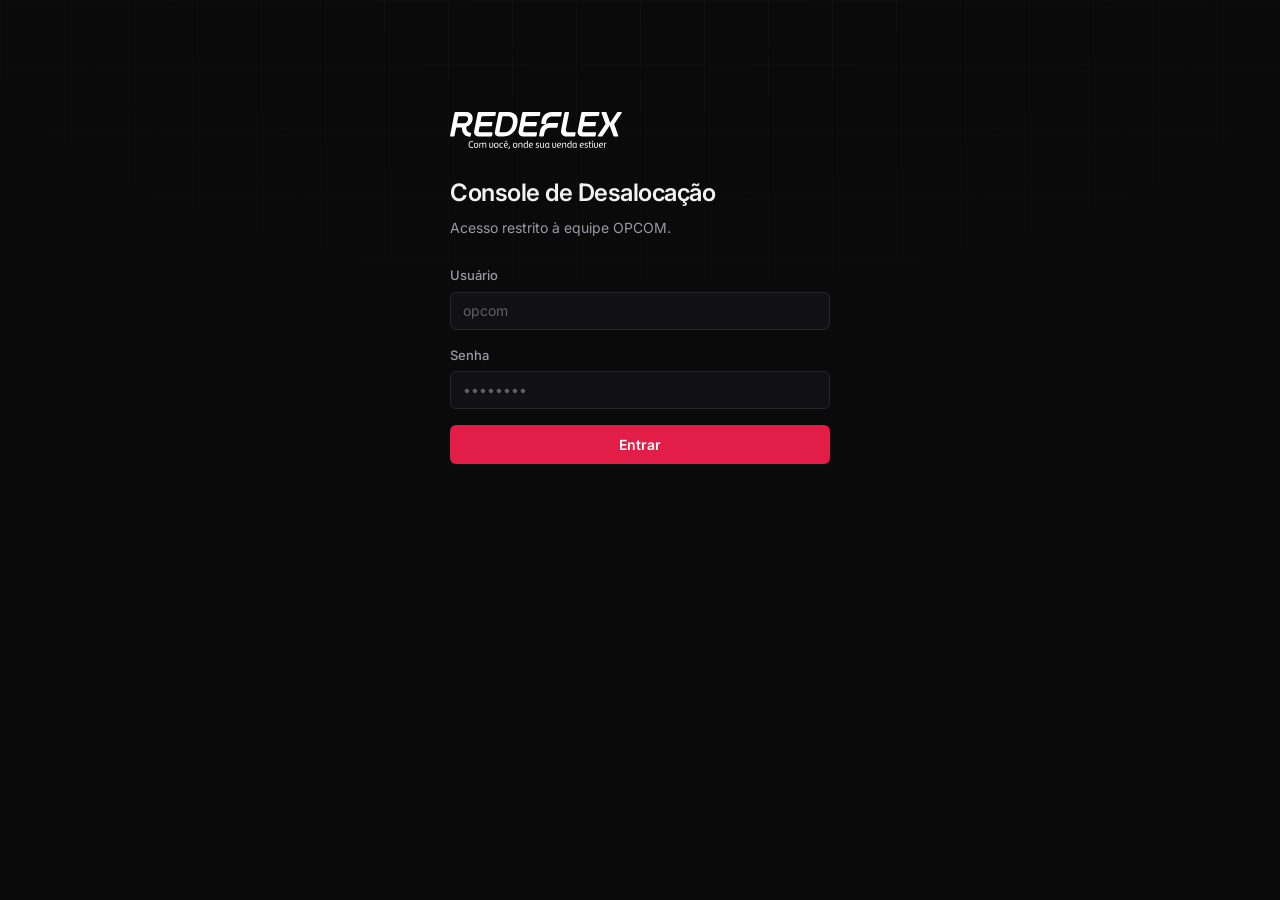
==== index.html @ 22f74e92 "Add files via upload" ====
<!DOCTYPE html>
<html lang="pt-BR">
<head>
<meta charset="UTF-8">
<meta name="viewport" content="width=device-width, initial-scale=1.0">
<title>OPCOM · Console de Desalocação</title>
<link rel="preconnect" href="https://fonts.googleapis.com">
<link rel="preconnect" href="https://fonts.gstatic.com" crossorigin>
<link href="https://fonts.googleapis.com/css2?family=Inter:wght@400;500;600;700&family=JetBrains+Mono:wght@400;500;600;700&display=swap" rel="stylesheet">
<link rel="stylesheet" href="styles.css">
</head>
<body>

<div class="app">

  <!-- ============ HEADER ============ -->
  <header class="header" id="header" style="display:none;">
    <div class="header-inner">
      <div class="brand">
        <img class="logo logo-sm" src="redeflex-logo.svg" alt="Redeflex">
        <span class="brand-sep">/</span>
        <span class="brand-sub">Desalocação POS</span>
      </div>
      <div class="header-actions">
        <button class="hbtn" id="navConsole">Console</button>
        <button class="hbtn" id="navHistory">Histórico</button>
        <button class="hbtn" id="navLogout">Sair</button>
      </div>
    </div>
  </header>

  <main class="main">

    <!-- ============ LOGIN ============ -->
    <section class="view active" id="loginView">
      <img class="logo logo-lg" src="redeflex-logo.svg" alt="Redeflex">
      <h1>Console de Desalocação</h1>
      <p class="lede">Acesso restrito à equipe OPCOM.</p>

      <form id="loginForm" novalidate>
        <div class="field" id="fUser">
          <label class="field-label" for="user">Usuário</label>
          <input type="text" id="user" autocomplete="username" placeholder="opcom">
        </div>
        <div class="field" id="fPass">
          <label class="field-label" for="pass">Senha</label>
          <input type="password" id="pass" autocomplete="current-password" placeholder="••••••••">
        </div>
        <button type="submit" class="btn btn-primary" id="loginBtn">
          <span id="loginLabel">Entrar</span>
        </button>
        <div class="alert" id="loginErr" hidden>Usuário ou senha inválidos.</div>
      </form>
    </section>

    <!-- ============ CONSOLE ============ -->
    <section class="view" id="consoleView">
      <div class="work">

        <div class="steps">
          <div class="step on" id="stepA">
            <span class="step-num">1</span>
            <span>Dados do terminal</span>
          </div>
          <div class="step-rule"></div>
          <div class="step" id="stepB">
            <span class="step-num">2</span>
            <span>Confirmação</span>
          </div>
        </div>

        <!-- ---- STEP 1 ---- -->
        <div id="panelA">
          <div class="panel">
            <div class="panel-head">
              <div class="panel-title">Identificar terminal</div>
              <div class="panel-desc">Informe o número de série e o ID do terminal a desalocar.</div>
            </div>
            <div class="panel-body">

              <div class="link-viz" id="linkViz">
                <div class="node">
                  <div class="node-box">
                    <svg viewBox="0 0 24 24" fill="none" stroke="currentColor" stroke-width="1.6">
                      <rect x="5" y="2" width="14" height="20" rx="2"/>
                      <rect x="8" y="5" width="8" height="5" rx="1"/>
                      <circle cx="9" cy="14" r=".6" fill="currentColor"/>
                      <circle cx="12" cy="14" r=".6" fill="currentColor"/>
                      <circle cx="15" cy="14" r=".6" fill="currentColor"/>
                      <circle cx="9" cy="17" r=".6" fill="currentColor"/>
                      <circle cx="12" cy="17" r=".6" fill="currentColor"/>
                      <circle cx="15" cy="17" r=".6" fill="currentColor"/>
                    </svg>
                  </div>
                  <span class="node-label">Terminal</span>
                </div>
                <div class="link-wire"></div>
                <div class="node">
                  <div class="node-box">
                    <svg viewBox="0 0 24 24" fill="none" stroke="currentColor" stroke-width="1.6">
                      <rect x="3" y="4" width="18" height="7" rx="1.5"/>
                      <rect x="3" y="13" width="18" height="7" rx="1.5"/>
                      <circle cx="7" cy="7.5" r=".8" fill="currentColor"/>
                      <circle cx="7" cy="16.5" r=".8" fill="currentColor"/>
                    </svg>
                  </div>
                  <span class="node-label">Sistema</span>
                </div>
              </div>

              <form id="dataForm" novalidate>
                <div class="field" id="fSerial">
                  <label class="field-label" for="serial">Número de série</label>
                  <input type="text" id="serial" placeholder="2519FD8C8421" autocomplete="off" spellcheck="false">
                </div>
                <div class="field" id="fTerm">
                  <label class="field-label" for="terminal">ID do terminal</label>
                  <input type="text" id="terminal" placeholder="20044164" autocomplete="off" spellcheck="false">
                </div>
                <button type="submit" class="btn btn-primary">Continuar</button>
                <div class="alert" id="dataErr" hidden>Preencha os dois campos.</div>
              </form>

            </div>
          </div>
        </div>

        <!-- ---- STEP 2 ---- -->
        <div id="panelB" style="display:none;">
          <button class="back-link" id="backBtn">← Voltar e editar</button>
          <div class="panel">
            <div class="panel-head">
              <div class="panel-title">Confirmar e enviar</div>
              <div class="panel-desc">Revise os dados e clique em <strong>Enviar</strong> dentro do formulário.</div>
            </div>
            <div class="panel-body">

              <div class="chips" id="chips"></div>

              <div class="embed" id="embed">
                <div class="embed-skeleton">
                  <div class="sk" style="height:16px; width:45%"></div>
                  <div class="sk" style="height:11px; width:65%"></div>
                  <div class="sk" style="height:38px; width:100%; margin-top:6px"></div>
                  <div class="sk" style="height:11px; width:50%; margin-top:6px"></div>
                  <div class="sk" style="height:38px; width:100%"></div>
                </div>
                <iframe id="frame" title="Formulário de desalocação"></iframe>
              </div>

              <div class="watch" id="watch">
                <span class="watch-dot"></span>
                <span id="watchText">Aguardando o envio do formulário…</span>
              </div>

            </div>
          </div>
        </div>

      </div>
    </section>

    <!-- ============ HISTÓRICO ============ -->
    <section class="view" id="historyView">
      <div class="hist-head">
        <div>
          <h1 style="font-size:20px;">Histórico</h1>
          <p class="lede" style="margin-bottom:0;">Solicitações enviadas por este navegador.</p>
        </div>
        <span class="hist-count" id="histCount"></span>
      </div>
      <div class="table" id="histTable"></div>
    </section>

  </main>
</div>

<!-- ============ MODAL ============ -->
<div class="overlay" id="overlay">
  <div class="modal">

    <div id="mWait">
      <div class="countdown">
        <svg viewBox="0 0 76 76">
          <circle class="cd-track" cx="38" cy="38" r="34"/>
          <circle class="cd-fill" id="cdFill" cx="38" cy="38" r="34"/>
        </svg>
        <div class="cd-num" id="cdNum">10</div>
      </div>
      <div class="modal-title">Processando</div>
      <div class="modal-text">A automação está executando a desalocação junto à API.</div>
    </div>

    <div id="mResult" style="display:none;">
      <div class="result-icon" id="rIcon"><svg viewBox="0 0 24 24" id="rSvg"></svg></div>
      <div class="modal-title" id="rTitle"></div>
      <div class="modal-text" id="rText"></div>
      <div class="modal-code" id="rCode" style="display:none;"></div>
      <div class="modal-actions">
        <button class="btn btn-secondary" id="rHistory">Ver histórico</button>
        <button class="btn btn-primary" id="rClose">Nova desalocação</button>
      </div>
    </div>

  </div>
</div>

<script src="app.js"></script>

</body>
</html>
---- styles.css ----
/* ============================================================
   DESIGN TOKENS — console de operações
   Vermelho = sinal (estado, ação), não decoração.
   ============================================================ */
:root{
  --bg:#0A0A0B;
  --surface-1:#111113;
  --surface-2:#171719;
  --surface-3:#1E1E21;
  --line:#26262A;
  --line-bright:#33333A;

  --text-1:#F2F2F3;
  --text-2:#9A9AA3;
  --text-3:#5E5E67;

  --red:#E11D48;
  --red-dim:#4C1023;
  --red-text:#FB7185;

  --ok:#10B981;
  --ok-dim:#0B3B2E;
  --ok-text:#34D399;

  --warn:#F59E0B;
  --warn-dim:#422006;

  --r-sm:6px;
  --r-md:10px;
  --r-lg:14px;

  --ease:cubic-bezier(.4,0,.2,1);
  --ease-out:cubic-bezier(.16,1,.3,1);

  --mono:'JetBrains Mono', ui-monospace, monospace;
  --sans:'Inter', -apple-system, system-ui, sans-serif;
}

*{ box-sizing:border-box; margin:0; padding:0; }

html{ -webkit-font-smoothing:antialiased; }

body{
  font-family:var(--sans);
  background:var(--bg);
  color:var(--text-1);
  min-height:100vh;
  font-size:14px;
  line-height:1.5;
}

/* subtle grid texture — barely there, adds depth without noise */
body::before{
  content:"";
  position:fixed; inset:0; z-index:0; pointer-events:none;
  background-image:
    linear-gradient(var(--line) 1px, transparent 1px),
    linear-gradient(90deg, var(--line) 1px, transparent 1px);
  background-size:64px 64px;
  opacity:.25;
  mask-image:radial-gradient(ellipse 100% 60% at 50% 0%, #000, transparent 75%);
  -webkit-mask-image:radial-gradient(ellipse 100% 60% at 50% 0%, #000, transparent 75%);
}

/* ============================================================
   LAYOUT
   ============================================================ */
.app{
  position:relative; z-index:1;
  min-height:100vh;
  display:flex; flex-direction:column;
}

/* ---------- header ---------- */
.header{
  border-bottom:1px solid var(--line);
  background:rgba(10,10,11,0.8);
  backdrop-filter:blur(12px);
  position:sticky; top:0; z-index:20;
}
.header-inner{
  max-width:1080px; margin:0 auto;
  padding:0 24px; height:56px;
  display:flex; align-items:center; justify-content:space-between;
  gap:16px;
}
.brand{
  display:flex; align-items:center; gap:10px;
  font-weight:600; font-size:14px; letter-spacing:-.01em;
}
.logo{
  /* o branco está definido dentro do próprio redeflex-logo.svg */
  display:block; height:auto;
  flex-shrink:0;
  user-select:none;
}
.logo-sm{ width:104px; }                     /* header */
.logo-lg{ width:172px; margin-bottom:26px; } /* login */
.brand-sep{ color:var(--text-3); font-weight:400; }
.brand-sub{ color:var(--text-2); font-weight:400; }

.header-actions{ display:flex; align-items:center; gap:4px; }

.hbtn{
  background:none; border:none; cursor:pointer;
  font-family:var(--sans); font-size:13px; font-weight:500;
  color:var(--text-2);
  padding:7px 11px; border-radius:var(--r-sm);
  transition:color .15s var(--ease), background .15s var(--ease);
}
.hbtn:hover{ color:var(--text-1); background:var(--surface-2); }
.hbtn.active{ color:var(--text-1); background:var(--surface-3); }

/* ---------- main ---------- */
.main{
  flex:1;
  max-width:1080px; width:100%; margin:0 auto;
  padding:40px 24px 64px;
}

.view{ display:none; animation:viewIn .35s var(--ease-out); }
.view.active{ display:block; }
@keyframes viewIn{
  from{ opacity:0; transform:translateY(6px); }
  to{ opacity:1; transform:translateY(0); }
}

/* ============================================================
   LOGIN
   ============================================================ */
#loginView{ max-width:380px; margin:8vh auto 0; }

h1{
  font-size:24px; font-weight:600; letter-spacing:-.02em;
  margin-bottom:6px;
}
.lede{
  color:var(--text-2); font-size:14px; margin-bottom:28px;
}

/* ============================================================
   FORM PRIMITIVES
   ============================================================ */
.field{ margin-bottom:16px; }
.field-label{
  display:block; font-size:13px; font-weight:500;
  color:var(--text-2); margin-bottom:6px;
}
input[type=text], input[type=password]{
  width:100%;
  background:var(--surface-1);
  border:1px solid var(--line);
  border-radius:var(--r-sm);
  padding:9px 12px;
  color:var(--text-1);
  font-family:var(--mono); font-size:14px;
  transition:border-color .15s var(--ease), box-shadow .15s var(--ease);
}
input::placeholder{ color:var(--text-3); font-family:var(--sans); }
input:hover{ border-color:var(--line-bright); }
input:focus{
  outline:none;
  border-color:var(--red);
  box-shadow:0 0 0 3px rgba(225,29,72,0.15);
}

.field.invalid input{ border-color:var(--red); }
.field.shake{ animation:shake .3s var(--ease); }
@keyframes shake{
  0%,100%{ transform:translateX(0); }
  25%{ transform:translateX(-4px); }
  75%{ transform:translateX(4px); }
}

.btn{
  display:inline-flex; align-items:center; justify-content:center; gap:8px;
  width:100%;
  border:1px solid transparent; cursor:pointer;
  border-radius:var(--r-sm);
  padding:10px 16px;
  font-family:var(--sans); font-size:14px; font-weight:600;
  transition:background .15s var(--ease), border-color .15s var(--ease), opacity .15s var(--ease);
}
.btn-primary{ background:var(--red); color:#fff; }
.btn-primary:hover{ background:#F0325A; }
.btn-primary:active{ background:#C81742; }
.btn-secondary{
  background:var(--surface-2); color:var(--text-1); border-color:var(--line);
}
.btn-secondary:hover{ background:var(--surface-3); border-color:var(--line-bright); }
.btn:disabled{ opacity:.55; cursor:not-allowed; }
.btn:focus-visible{ outline:2px solid var(--red-text); outline-offset:2px; }

.spinner{
  width:14px; height:14px; border-radius:50%;
  border:2px solid rgba(255,255,255,.3); border-top-color:#fff;
  animation:spin .6s linear infinite;
}
@keyframes spin{ to{ transform:rotate(360deg); } }

.alert{
  display:flex; align-items:flex-start; gap:8px;
  font-size:13px; color:var(--red-text);
  background:rgba(225,29,72,0.08);
  border:1px solid rgba(225,29,72,0.2);
  border-radius:var(--r-sm);
  padding:9px 11px;
  margin-top:14px;
}
.alert[hidden]{ display:none; }

/* ============================================================
   STEPS / WORK AREA
   ============================================================ */
.work{ max-width:560px; margin:0 auto; }

.steps{
  display:flex; align-items:center; gap:0;
  margin-bottom:28px;
}
.step{
  display:flex; align-items:center; gap:9px;
  font-size:13px; color:var(--text-3);
  transition:color .25s var(--ease);
}
.step.on{ color:var(--text-1); }
.step.done{ color:var(--text-2); }
.step-num{
  width:20px; height:20px; border-radius:50%;
  display:grid; place-items:center;
  font-family:var(--mono); font-size:10px; font-weight:600;
  border:1px solid var(--line-bright);
  color:var(--text-3);
  transition:all .25s var(--ease);
  flex-shrink:0;
}
.step.on .step-num{ background:var(--red); border-color:var(--red); color:#fff; }
.step.done .step-num{ background:var(--surface-3); border-color:var(--line-bright); color:var(--text-2); }
.step-rule{
  flex:1; height:1px; background:var(--line); margin:0 12px;
}

.panel{
  background:var(--surface-1);
  border:1px solid var(--line);
  border-radius:var(--r-lg);
  overflow:hidden;
}
.panel-head{
  padding:18px 20px;
  border-bottom:1px solid var(--line);
}
.panel-title{ font-size:15px; font-weight:600; letter-spacing:-.01em; }
.panel-desc{ font-size:13px; color:var(--text-2); margin-top:3px; }
.panel-body{ padding:20px; }

/* ---------- link diagram ---------- */
.link-viz{
  display:flex; align-items:center; gap:0;
  padding:20px; margin-bottom:20px;
  background:var(--surface-2);
  border:1px solid var(--line);
  border-radius:var(--r-md);
}
.node{
  display:flex; flex-direction:column; align-items:center; gap:7px;
  flex-shrink:0;
}
.node-box{
  width:38px; height:38px; border-radius:var(--r-sm);
  border:1px solid var(--line-bright);
  background:var(--surface-1);
  display:grid; place-items:center;
  color:var(--text-2);
}
.node-box svg{ width:17px; height:17px; }
.node-label{
  font-family:var(--mono); font-size:9.5px; letter-spacing:.06em;
  text-transform:uppercase; color:var(--text-3);
}
.link-wire{
  flex:1; height:1px; position:relative; margin:0 4px; margin-bottom:22px;
  background:var(--line-bright);
}
.link-wire::after{
  content:""; position:absolute; inset:0;
  background:linear-gradient(90deg, transparent, var(--red-text), transparent);
  background-size:40% 100%; background-repeat:no-repeat;
  animation:wireFlow 2s linear infinite;
}
@keyframes wireFlow{
  from{ background-position:-40% 0; }
  to{ background-position:140% 0; }
}
.link-viz.severed .link-wire::after{ animation:none; opacity:0; }
.link-viz.severed .link-wire{
  background:repeating-linear-gradient(90deg, var(--line-bright) 0 4px, transparent 4px 9px);
}

/* ---------- summary chips ---------- */
.chips{ display:flex; flex-wrap:wrap; gap:8px; margin-bottom:18px; }
.chip{
  display:inline-flex; align-items:center; gap:7px;
  background:var(--surface-2);
  border:1px solid var(--line);
  border-radius:var(--r-sm);
  padding:6px 10px;
  font-family:var(--mono); font-size:12.5px;
}
.chip-key{
  color:var(--text-3); font-size:10px; letter-spacing:.06em; text-transform:uppercase;
}
.chip-val{ color:var(--text-1); }

/* ---------- forms embed ---------- */
.embed{
  position:relative;
  background:#fff;
  border:1px solid var(--line);
  border-radius:var(--r-md);
  overflow:hidden;
  margin-bottom:16px;
}
.embed iframe{
  display:block; width:100%; height:520px; border:0;
  opacity:0; transition:opacity .4s var(--ease);
}
.embed.ready iframe{ opacity:1; }
.embed-skeleton{
  position:absolute; inset:0;
  background:#fff; padding:26px 24px;
  display:flex; flex-direction:column; gap:13px;
  transition:opacity .3s var(--ease), visibility 0s linear .3s;
}
.embed.ready .embed-skeleton{ opacity:0; visibility:hidden; }
.sk{
  background:linear-gradient(90deg,#EDEDED 25%,#F7F7F7 37%,#EDEDED 63%);
  background-size:400% 100%;
  animation:shimmer 1.5s ease-in-out infinite;
  border-radius:4px;
}
@keyframes shimmer{ from{ background-position:100% 0; } to{ background-position:0 0; } }

.hint{
  font-size:12.5px; color:var(--text-3); text-align:center; line-height:1.5;
  margin-top:12px;
}

.watch{
  display:flex; align-items:center; justify-content:center; gap:9px;
  padding:11px 14px;
  background:var(--surface-2);
  border:1px solid var(--line);
  border-radius:var(--r-sm);
  font-size:13px; color:var(--text-2);
}
.watch-dot{
  width:6px; height:6px; border-radius:50%;
  background:var(--red); flex-shrink:0;
  animation:blink 1.4s ease-in-out infinite;
}
@keyframes blink{
  0%,100%{ opacity:1; }
  50%{ opacity:.25; }
}

.back-link{
  background:none; border:none; cursor:pointer; padding:0;
  color:var(--text-2); font-family:var(--sans); font-size:13px; font-weight:500;
  margin-bottom:16px;
  transition:color .15s var(--ease);
}
.back-link:hover{ color:var(--text-1); }

/* ============================================================
   MODAL
   ============================================================ */
.overlay{
  position:fixed; inset:0; z-index:50;
  background:rgba(5,5,6,.7);
  backdrop-filter:blur(4px);
  display:grid; place-items:center;
  padding:20px;
  opacity:0; visibility:hidden;
  transition:opacity .2s var(--ease), visibility 0s linear .2s;
}
.overlay.open{ opacity:1; visibility:visible; transition:opacity .2s var(--ease); }

.modal{
  width:100%; max-width:360px;
  background:var(--surface-1);
  border:1px solid var(--line-bright);
  border-radius:var(--r-lg);
  padding:28px 24px 22px;
  text-align:center;
  transform:scale(.96) translateY(6px);
  opacity:0;
  transition:transform .25s var(--ease-out), opacity .2s var(--ease);
}
.overlay.open .modal{ transform:scale(1) translateY(0); opacity:1; }

/* countdown ring */
.countdown{
  position:relative; width:76px; height:76px; margin:0 auto 18px;
}
.countdown svg{ width:100%; height:100%; transform:rotate(-90deg); }
.cd-track{ fill:none; stroke:var(--surface-3); stroke-width:4; }
.cd-fill{
  fill:none; stroke:var(--red); stroke-width:4; stroke-linecap:round;
  stroke-dasharray:213.6; stroke-dashoffset:0;
  transition:stroke-dashoffset 1s linear;
}
.cd-num{
  position:absolute; inset:0;
  display:grid; place-items:center;
  font-family:var(--mono); font-size:22px; font-weight:600;
  color:var(--text-1);
  font-variant-numeric:tabular-nums;
}

/* result icon */
.result-icon{
  width:56px; height:56px; border-radius:50%;
  display:grid; place-items:center;
  margin:0 auto 18px;
}
.result-icon.ok{ background:var(--ok-dim); }
.result-icon.err{ background:var(--red-dim); }
.result-icon.warn{ background:var(--warn-dim); }
.result-icon svg{ width:26px; height:26px; }
.result-icon svg path{
  stroke-dasharray:32; stroke-dashoffset:32;
  animation:draw .4s var(--ease-out) .1s forwards;
}
@keyframes draw{ to{ stroke-dashoffset:0; } }

.modal-title{ font-size:17px; font-weight:600; letter-spacing:-.01em; margin-bottom:6px; }
.modal-text{ font-size:13.5px; color:var(--text-2); line-height:1.55; }
.modal-code{
  font-family:var(--mono); font-size:12px;
  background:var(--surface-2); border:1px solid var(--line);
  border-radius:var(--r-sm); padding:9px 11px;
  margin:14px 0 0; color:var(--text-2);
  word-break:break-all; text-align:left;
}
.modal-actions{ margin-top:20px; display:flex; gap:8px; }

/* ============================================================
   HISTÓRICO
   ============================================================ */
#historyView{ max-width:720px; margin:0 auto; }

.hist-head{
  display:flex; align-items:baseline; justify-content:space-between;
  gap:16px; margin-bottom:20px;
}
.hist-count{
  font-family:var(--mono); font-size:12px; color:var(--text-3);
}

.table{
  border:1px solid var(--line);
  border-radius:var(--r-lg);
  overflow:hidden;
  background:var(--surface-1);
}
.trow{
  display:grid;
  grid-template-columns: 8px 1fr 1fr auto;
  gap:14px; align-items:center;
  padding:13px 18px;
  border-bottom:1px solid var(--line);
  transition:background .12s var(--ease);
}
.trow:last-child{ border-bottom:none; }
.trow:not(.thead):hover{ background:var(--surface-2); }
.thead{
  background:var(--surface-2);
  font-size:11px; letter-spacing:.06em; text-transform:uppercase;
  color:var(--text-3); font-weight:600;
}
.dot{ width:7px; height:7px; border-radius:50%; }
.dot.ok{ background:var(--ok); }
.dot.err{ background:var(--red); }
.dot.warn{ background:var(--warn); }
.tcell-mono{ font-family:var(--mono); font-size:12.5px; }
.tcell-msg{
  font-size:12.5px; color:var(--text-2);
  overflow:hidden; text-overflow:ellipsis; white-space:nowrap;
}
.tcell-time{
  font-family:var(--mono); font-size:11.5px; color:var(--text-3);
  white-space:nowrap;
}
.empty{
  padding:56px 20px; text-align:center;
  color:var(--text-3); font-size:13.5px;
}

@media (max-width:600px){
  .trow{ grid-template-columns:8px 1fr auto; }
  .tcell-msg{ display:none; }
  .main{ padding:28px 16px 48px; }
  .embed iframe{ height:580px; }
}

::selection{ background:var(--red); color:#fff; }

@media (prefers-reduced-motion:reduce){
  *{ animation-duration:.01ms !important; transition-duration:.01ms !important; }
}
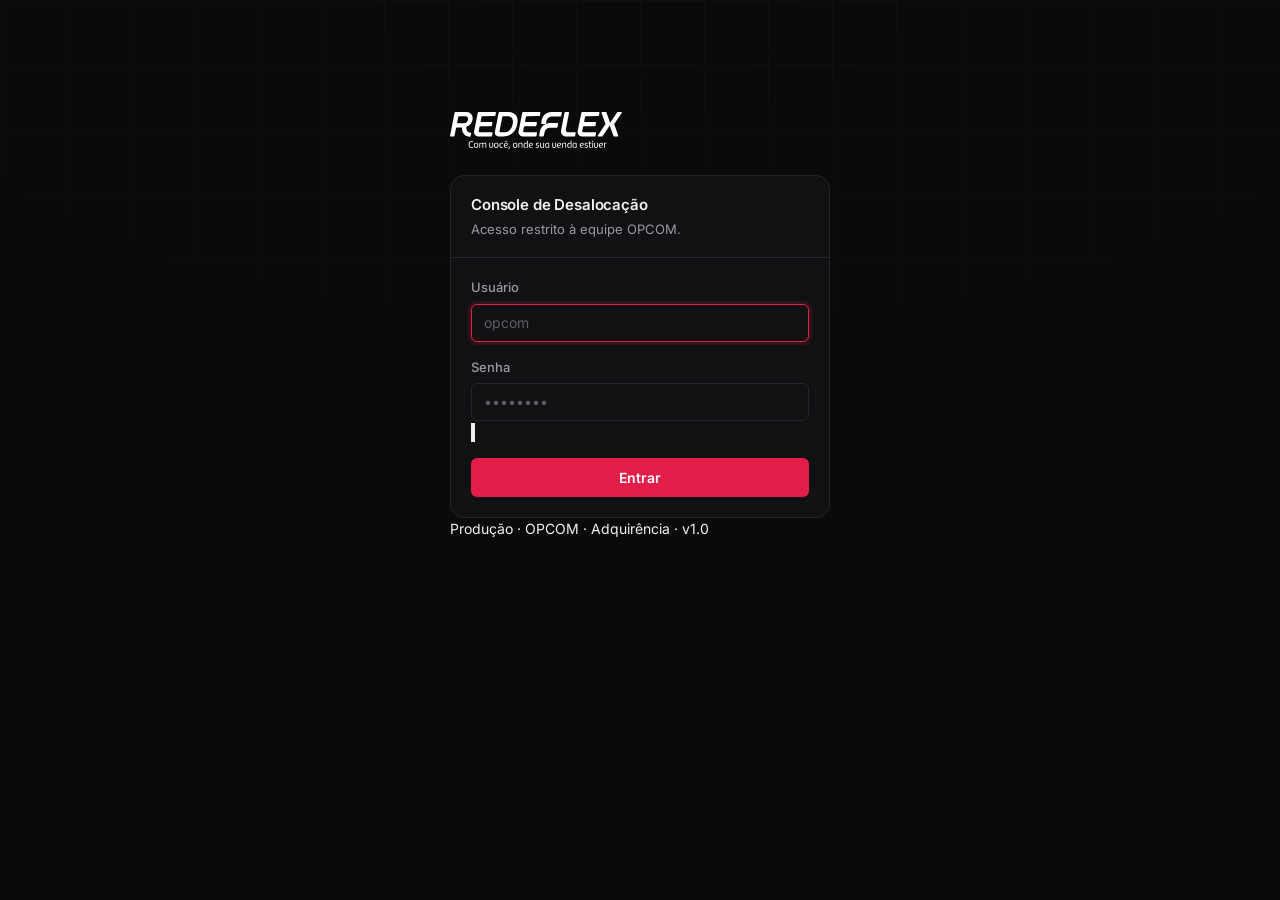
==== commit a27ffcf3: "Update index.html" ====
--- a/index.html
+++ b/index.html
@@ -4,6 +4,7 @@
 <meta charset="UTF-8">
 <meta name="viewport" content="width=device-width, initial-scale=1.0">
 <title>OPCOM · Console de Desalocação</title>
+<link rel="icon" type="image/png" sizes="32x32" href="favicon-32x32-removebg-preview.png">
 <link rel="preconnect" href="https://fonts.googleapis.com">
 <link rel="preconnect" href="https://fonts.gstatic.com" crossorigin>
 <link href="https://fonts.googleapis.com/css2?family=Inter:wght@400;500;600;700&family=JetBrains+Mono:wght@400;500;600;700&display=swap" rel="stylesheet">
@@ -33,24 +34,72 @@
 
     <!-- ============ LOGIN ============ -->
     <section class="view active" id="loginView">
-      <img class="logo logo-lg" src="redeflex-logo.svg" alt="Redeflex">
-      <h1>Console de Desalocação</h1>
-      <p class="lede">Acesso restrito à equipe OPCOM.</p>
-
-      <form id="loginForm" novalidate>
-        <div class="field" id="fUser">
-          <label class="field-label" for="user">Usuário</label>
-          <input type="text" id="user" autocomplete="username" placeholder="opcom">
-        </div>
-        <div class="field" id="fPass">
-          <label class="field-label" for="pass">Senha</label>
-          <input type="password" id="pass" autocomplete="current-password" placeholder="••••••••">
-        </div>
-        <button type="submit" class="btn btn-primary" id="loginBtn">
-          <span id="loginLabel">Entrar</span>
-        </button>
-        <div class="alert" id="loginErr" hidden>Usuário ou senha inválidos.</div>
-      </form>
+      <div class="login-wrap">
+
+        <img class="logo logo-lg" src="redeflex-logo.svg" alt="Redeflex">
+
+        <div class="panel">
+          <div class="panel-head">
+            <div class="panel-title">Console de Desalocação</div>
+            <div class="panel-desc">Acesso restrito à equipe OPCOM.</div>
+          </div>
+          <div class="panel-body">
+            <form id="loginForm" novalidate autocomplete="on">
+
+              <div class="field" id="fUser">
+                <label class="field-label" for="user">Usuário</label>
+                <input type="text" id="user" name="username"
+                       autocomplete="username" placeholder="opcom"
+                       spellcheck="false" autocapitalize="none" autofocus>
+              </div>
+
+              <div class="field" id="fPass">
+                <label class="field-label" for="pass">Senha</label>
+                <div class="input-group">
+                  <input type="password" id="pass" name="password"
+                         autocomplete="current-password" placeholder="••••••••">
+                  <button type="button" class="input-btn" id="togglePass"
+                          aria-label="Mostrar senha" tabindex="-1">
+                    <svg viewBox="0 0 24 24" id="eyeIcon"></svg>
+                  </button>
+                </div>
+                <div class="field-note" id="caps" hidden>
+                  <svg viewBox="0 0 24 24" width="12" height="12" fill="none" stroke="currentColor" stroke-width="2">
+                    <path d="M12 4 L5 11 h4 v5 h6 v-5 h4 Z" stroke-linejoin="round"/>
+                    <line x1="9" y1="20" x2="15" y2="20"/>
+                  </svg>
+                  Caps Lock está ativado
+                </div>
+              </div>
+
+              <button type="submit" class="btn btn-primary btn-lg" id="loginBtn">
+                <span id="loginLabel">Entrar</span>
+              </button>
+
+              <div class="alert" id="loginErr" role="alert" aria-live="polite" hidden>
+                <svg viewBox="0 0 24 24" width="14" height="14" fill="none" stroke="currentColor" stroke-width="2" style="flex-shrink:0; margin-top:1px;">
+                  <circle cx="12" cy="12" r="9"/>
+                  <line x1="12" y1="8" x2="12" y2="12.5"/>
+                  <line x1="12" y1="16" x2="12" y2="16.01"/>
+                </svg>
+                <span>Usuário ou senha inválidos.</span>
+              </div>
+
+            </form>
+          </div>
+        </div>
+
+        <footer class="login-foot">
+          <span class="foot-env">
+            <span class="env-dot"></span>Produção
+          </span>
+          <span class="foot-sep">·</span>
+          <span>OPCOM · Adquirência</span>
+          <span class="foot-sep">·</span>
+          <span class="foot-ver">v1.0</span>
+        </footer>
+
+      </div>
     </section>
 
     <!-- ============ CONSOLE ============ -->
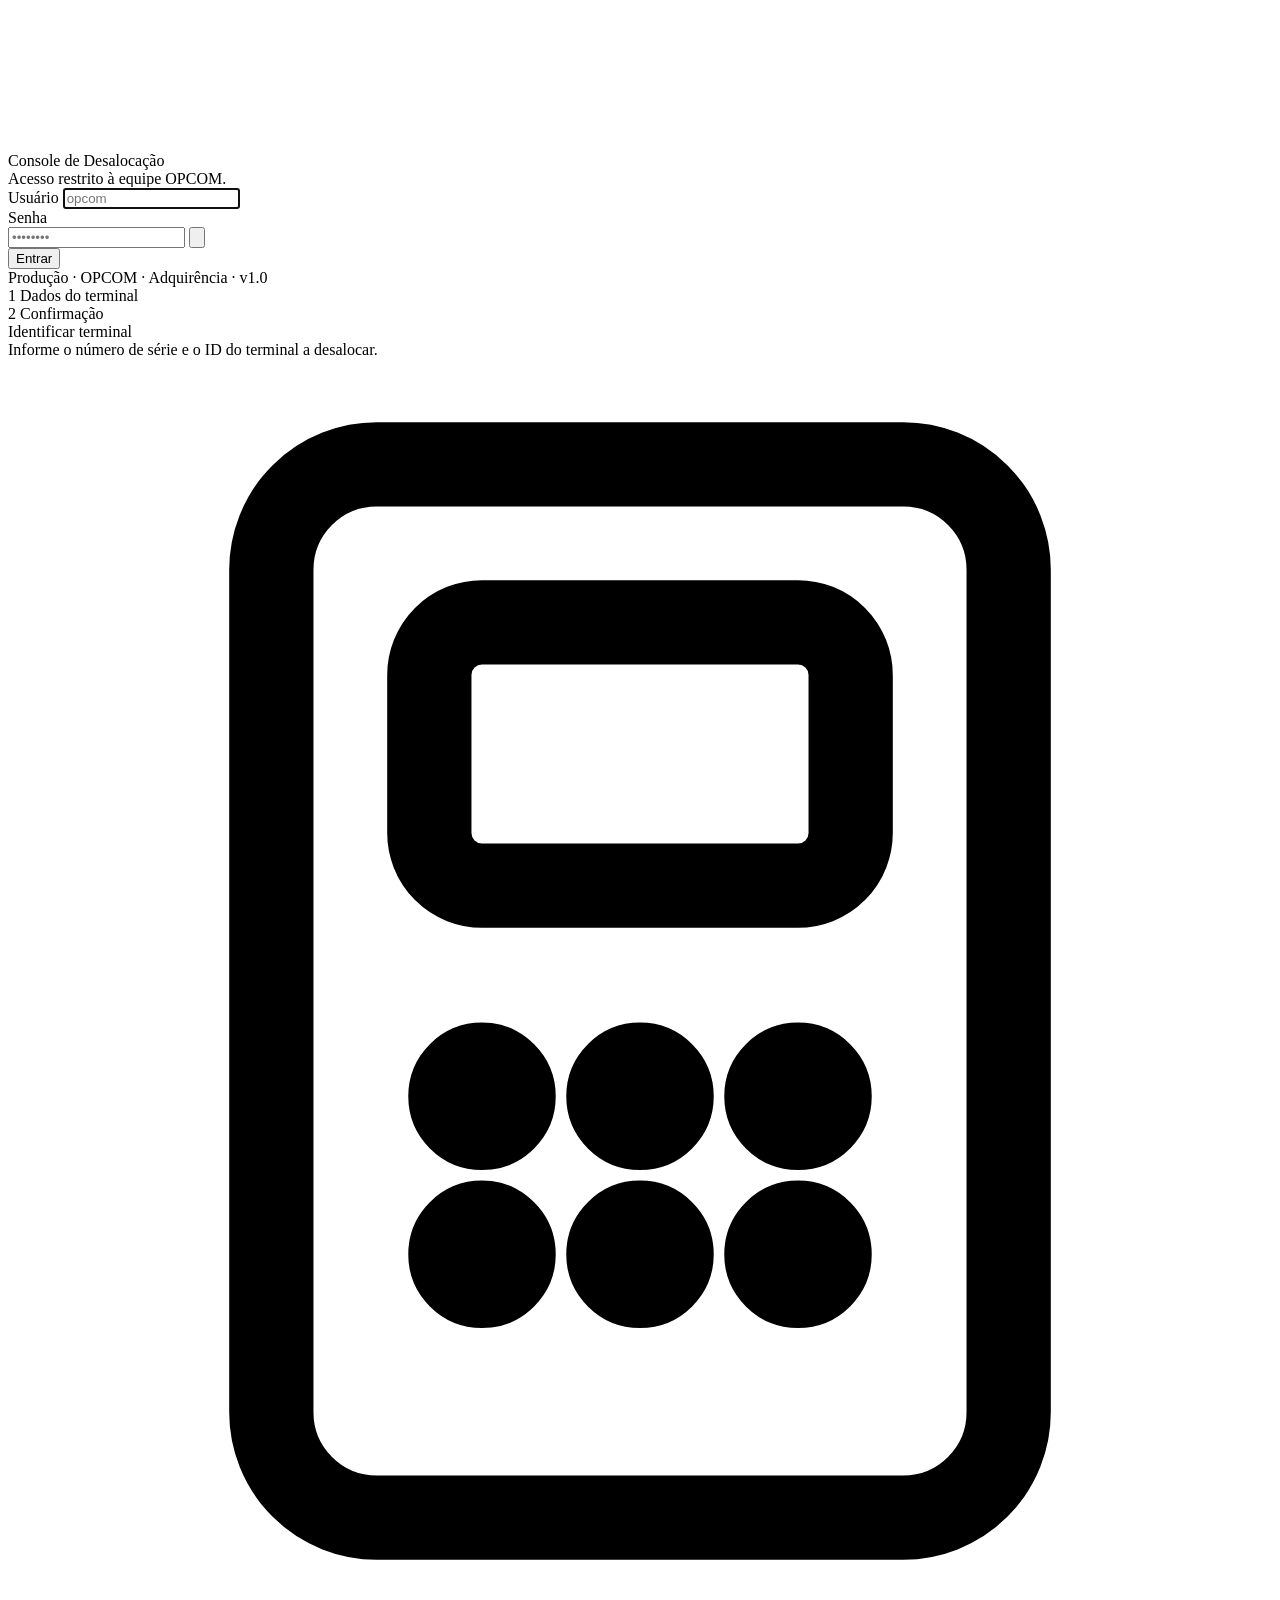
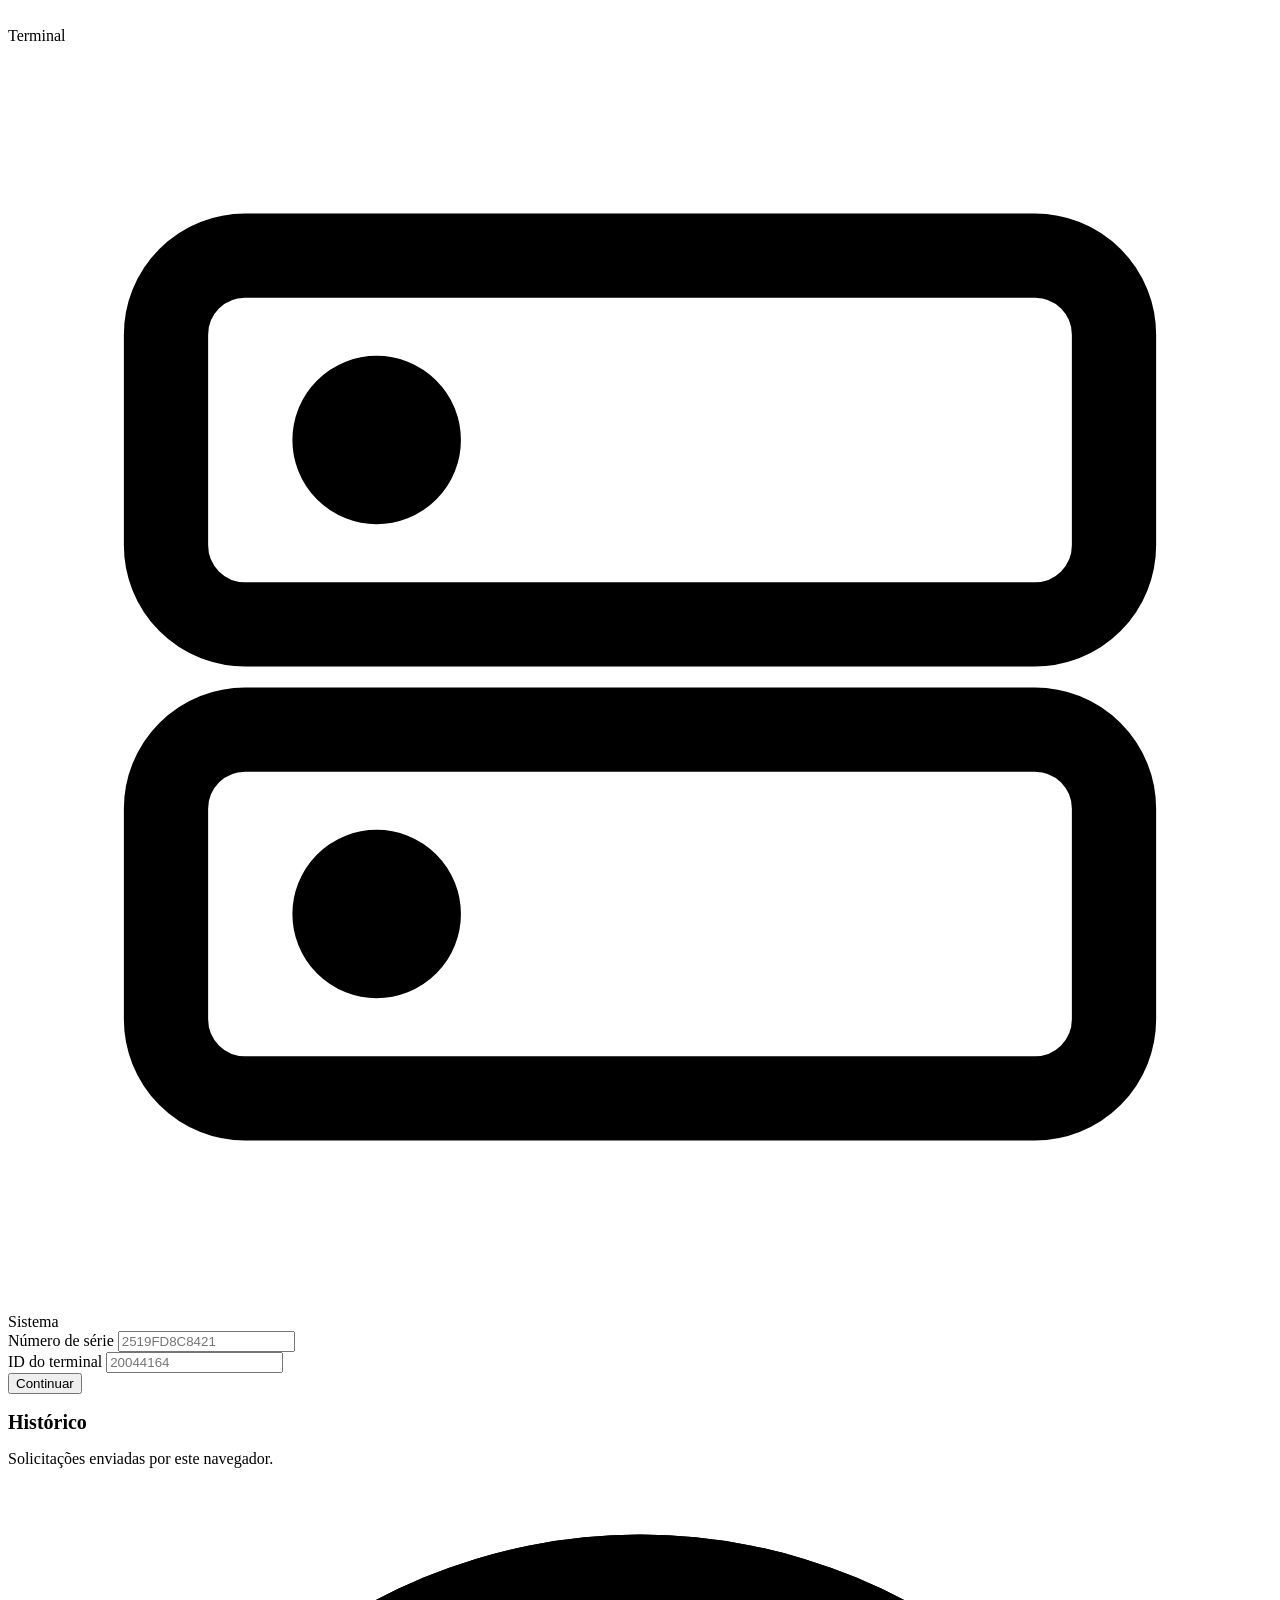
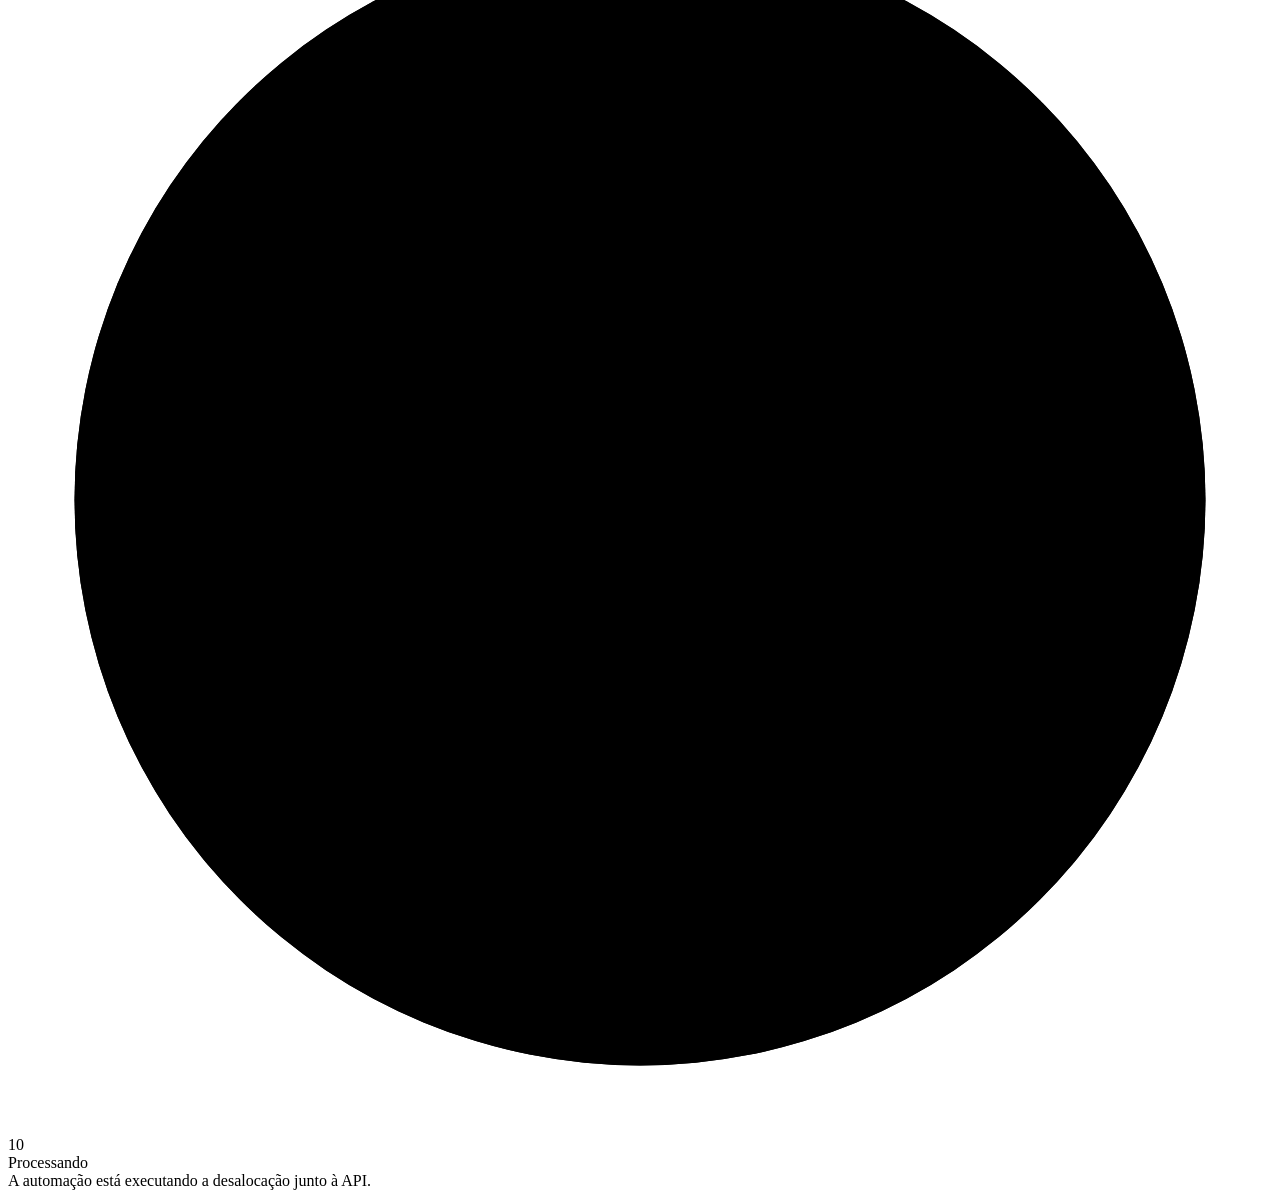
==== commit 123bca92: "Fix HTML formatting and remove unnecessary icon link" ====
--- a/index.html
+++ b/index.html
@@ -4,7 +4,6 @@
 <meta charset="UTF-8">
 <meta name="viewport" content="width=device-width, initial-scale=1.0">
 <title>OPCOM · Console de Desalocação</title>
-<link rel="icon" type="image/png" sizes="32x32" href="favicon-32x32-removebg-preview.png">
 <link rel="preconnect" href="https://fonts.googleapis.com">
 <link rel="preconnect" href="https://fonts.gstatic.com" crossorigin>
 <link href="https://fonts.googleapis.com/css2?family=Inter:wght@400;500;600;700&family=JetBrains+Mono:wght@400;500;600;700&display=swap" rel="stylesheet">
--- a/styles.css
+++ b/styles.css
@@ -1,511 +1,367 @@
-/* ============================================================
-   DESIGN TOKENS — console de operações
-   Vermelho = sinal (estado, ação), não decoração.
-   ============================================================ */
-:root{
-  --bg:#0A0A0B;
-  --surface-1:#111113;
-  --surface-2:#171719;
-  --surface-3:#1E1E21;
-  --line:#26262A;
-  --line-bright:#33333A;
-
-  --text-1:#F2F2F3;
-  --text-2:#9A9AA3;
-  --text-3:#5E5E67;
-
-  --red:#E11D48;
-  --red-dim:#4C1023;
-  --red-text:#FB7185;
-
-  --ok:#10B981;
-  --ok-dim:#0B3B2E;
-  --ok-text:#34D399;
-
-  --warn:#F59E0B;
-  --warn-dim:#422006;
-
-  --r-sm:6px;
-  --r-md:10px;
-  --r-lg:14px;
-
-  --ease:cubic-bezier(.4,0,.2,1);
-  --ease-out:cubic-bezier(.16,1,.3,1);
-
-  --mono:'JetBrains Mono', ui-monospace, monospace;
-  --sans:'Inter', -apple-system, system-ui, sans-serif;
-}
-
-*{ box-sizing:border-box; margin:0; padding:0; }
-
-html{ -webkit-font-smoothing:antialiased; }
-
-body{
-  font-family:var(--sans);
-  background:var(--bg);
-  color:var(--text-1);
-  min-height:100vh;
-  font-size:14px;
-  line-height:1.5;
-}
-
-/* subtle grid texture — barely there, adds depth without noise */
-body::before{
-  content:"";
-  position:fixed; inset:0; z-index:0; pointer-events:none;
-  background-image:
-    linear-gradient(var(--line) 1px, transparent 1px),
-    linear-gradient(90deg, var(--line) 1px, transparent 1px);
-  background-size:64px 64px;
-  opacity:.25;
-  mask-image:radial-gradient(ellipse 100% 60% at 50% 0%, #000, transparent 75%);
-  -webkit-mask-image:radial-gradient(ellipse 100% 60% at 50% 0%, #000, transparent 75%);
-}
-
-/* ============================================================
-   LAYOUT
-   ============================================================ */
-.app{
-  position:relative; z-index:1;
-  min-height:100vh;
-  display:flex; flex-direction:column;
-}
-
-/* ---------- header ---------- */
-.header{
-  border-bottom:1px solid var(--line);
-  background:rgba(10,10,11,0.8);
-  backdrop-filter:blur(12px);
-  position:sticky; top:0; z-index:20;
-}
-.header-inner{
-  max-width:1080px; margin:0 auto;
-  padding:0 24px; height:56px;
-  display:flex; align-items:center; justify-content:space-between;
-  gap:16px;
-}
-.brand{
-  display:flex; align-items:center; gap:10px;
-  font-weight:600; font-size:14px; letter-spacing:-.01em;
-}
-.logo{
-  /* o branco está definido dentro do próprio redeflex-logo.svg */
-  display:block; height:auto;
-  flex-shrink:0;
-  user-select:none;
-}
-.logo-sm{ width:104px; }                     /* header */
-.logo-lg{ width:172px; margin-bottom:26px; } /* login */
-.brand-sep{ color:var(--text-3); font-weight:400; }
-.brand-sub{ color:var(--text-2); font-weight:400; }
-
-.header-actions{ display:flex; align-items:center; gap:4px; }
-
-.hbtn{
-  background:none; border:none; cursor:pointer;
-  font-family:var(--sans); font-size:13px; font-weight:500;
-  color:var(--text-2);
-  padding:7px 11px; border-radius:var(--r-sm);
-  transition:color .15s var(--ease), background .15s var(--ease);
-}
-.hbtn:hover{ color:var(--text-1); background:var(--surface-2); }
-.hbtn.active{ color:var(--text-1); background:var(--surface-3); }
-
-/* ---------- main ---------- */
-.main{
-  flex:1;
-  max-width:1080px; width:100%; margin:0 auto;
-  padding:40px 24px 64px;
-}
-
-.view{ display:none; animation:viewIn .35s var(--ease-out); }
-.view.active{ display:block; }
-@keyframes viewIn{
-  from{ opacity:0; transform:translateY(6px); }
-  to{ opacity:1; transform:translateY(0); }
-}
-
-/* ============================================================
-   LOGIN
-   ============================================================ */
-#loginView{ max-width:380px; margin:8vh auto 0; }
-
-h1{
-  font-size:24px; font-weight:600; letter-spacing:-.02em;
-  margin-bottom:6px;
-}
-.lede{
-  color:var(--text-2); font-size:14px; margin-bottom:28px;
-}
-
-/* ============================================================
-   FORM PRIMITIVES
-   ============================================================ */
-.field{ margin-bottom:16px; }
-.field-label{
-  display:block; font-size:13px; font-weight:500;
-  color:var(--text-2); margin-bottom:6px;
-}
-input[type=text], input[type=password]{
-  width:100%;
-  background:var(--surface-1);
-  border:1px solid var(--line);
-  border-radius:var(--r-sm);
-  padding:9px 12px;
-  color:var(--text-1);
-  font-family:var(--mono); font-size:14px;
-  transition:border-color .15s var(--ease), box-shadow .15s var(--ease);
-}
-input::placeholder{ color:var(--text-3); font-family:var(--sans); }
-input:hover{ border-color:var(--line-bright); }
-input:focus{
-  outline:none;
-  border-color:var(--red);
-  box-shadow:0 0 0 3px rgba(225,29,72,0.15);
-}
-
-.field.invalid input{ border-color:var(--red); }
-.field.shake{ animation:shake .3s var(--ease); }
-@keyframes shake{
-  0%,100%{ transform:translateX(0); }
-  25%{ transform:translateX(-4px); }
-  75%{ transform:translateX(4px); }
-}
-
-.btn{
-  display:inline-flex; align-items:center; justify-content:center; gap:8px;
-  width:100%;
-  border:1px solid transparent; cursor:pointer;
-  border-radius:var(--r-sm);
-  padding:10px 16px;
-  font-family:var(--sans); font-size:14px; font-weight:600;
-  transition:background .15s var(--ease), border-color .15s var(--ease), opacity .15s var(--ease);
-}
-.btn-primary{ background:var(--red); color:#fff; }
-.btn-primary:hover{ background:#F0325A; }
-.btn-primary:active{ background:#C81742; }
-.btn-secondary{
-  background:var(--surface-2); color:var(--text-1); border-color:var(--line);
-}
-.btn-secondary:hover{ background:var(--surface-3); border-color:var(--line-bright); }
-.btn:disabled{ opacity:.55; cursor:not-allowed; }
-.btn:focus-visible{ outline:2px solid var(--red-text); outline-offset:2px; }
-
-.spinner{
-  width:14px; height:14px; border-radius:50%;
-  border:2px solid rgba(255,255,255,.3); border-top-color:#fff;
-  animation:spin .6s linear infinite;
-}
-@keyframes spin{ to{ transform:rotate(360deg); } }
-
-.alert{
-  display:flex; align-items:flex-start; gap:8px;
-  font-size:13px; color:var(--red-text);
-  background:rgba(225,29,72,0.08);
-  border:1px solid rgba(225,29,72,0.2);
-  border-radius:var(--r-sm);
-  padding:9px 11px;
-  margin-top:14px;
-}
-.alert[hidden]{ display:none; }
-
-/* ============================================================
-   STEPS / WORK AREA
-   ============================================================ */
-.work{ max-width:560px; margin:0 auto; }
-
-.steps{
-  display:flex; align-items:center; gap:0;
-  margin-bottom:28px;
-}
-.step{
-  display:flex; align-items:center; gap:9px;
-  font-size:13px; color:var(--text-3);
-  transition:color .25s var(--ease);
-}
-.step.on{ color:var(--text-1); }
-.step.done{ color:var(--text-2); }
-.step-num{
-  width:20px; height:20px; border-radius:50%;
-  display:grid; place-items:center;
-  font-family:var(--mono); font-size:10px; font-weight:600;
-  border:1px solid var(--line-bright);
-  color:var(--text-3);
-  transition:all .25s var(--ease);
-  flex-shrink:0;
-}
-.step.on .step-num{ background:var(--red); border-color:var(--red); color:#fff; }
-.step.done .step-num{ background:var(--surface-3); border-color:var(--line-bright); color:var(--text-2); }
-.step-rule{
-  flex:1; height:1px; background:var(--line); margin:0 12px;
-}
-
-.panel{
-  background:var(--surface-1);
-  border:1px solid var(--line);
-  border-radius:var(--r-lg);
-  overflow:hidden;
-}
-.panel-head{
-  padding:18px 20px;
-  border-bottom:1px solid var(--line);
-}
-.panel-title{ font-size:15px; font-weight:600; letter-spacing:-.01em; }
-.panel-desc{ font-size:13px; color:var(--text-2); margin-top:3px; }
-.panel-body{ padding:20px; }
-
-/* ---------- link diagram ---------- */
-.link-viz{
-  display:flex; align-items:center; gap:0;
-  padding:20px; margin-bottom:20px;
-  background:var(--surface-2);
-  border:1px solid var(--line);
-  border-radius:var(--r-md);
-}
-.node{
-  display:flex; flex-direction:column; align-items:center; gap:7px;
-  flex-shrink:0;
-}
-.node-box{
-  width:38px; height:38px; border-radius:var(--r-sm);
-  border:1px solid var(--line-bright);
-  background:var(--surface-1);
-  display:grid; place-items:center;
-  color:var(--text-2);
-}
-.node-box svg{ width:17px; height:17px; }
-.node-label{
-  font-family:var(--mono); font-size:9.5px; letter-spacing:.06em;
-  text-transform:uppercase; color:var(--text-3);
-}
-.link-wire{
-  flex:1; height:1px; position:relative; margin:0 4px; margin-bottom:22px;
-  background:var(--line-bright);
-}
-.link-wire::after{
-  content:""; position:absolute; inset:0;
-  background:linear-gradient(90deg, transparent, var(--red-text), transparent);
-  background-size:40% 100%; background-repeat:no-repeat;
-  animation:wireFlow 2s linear infinite;
-}
-@keyframes wireFlow{
-  from{ background-position:-40% 0; }
-  to{ background-position:140% 0; }
-}
-.link-viz.severed .link-wire::after{ animation:none; opacity:0; }
-.link-viz.severed .link-wire{
-  background:repeating-linear-gradient(90deg, var(--line-bright) 0 4px, transparent 4px 9px);
-}
-
-/* ---------- summary chips ---------- */
-.chips{ display:flex; flex-wrap:wrap; gap:8px; margin-bottom:18px; }
-.chip{
-  display:inline-flex; align-items:center; gap:7px;
-  background:var(--surface-2);
-  border:1px solid var(--line);
-  border-radius:var(--r-sm);
-  padding:6px 10px;
-  font-family:var(--mono); font-size:12.5px;
-}
-.chip-key{
-  color:var(--text-3); font-size:10px; letter-spacing:.06em; text-transform:uppercase;
-}
-.chip-val{ color:var(--text-1); }
-
-/* ---------- forms embed ---------- */
-.embed{
-  position:relative;
-  background:#fff;
-  border:1px solid var(--line);
-  border-radius:var(--r-md);
-  overflow:hidden;
-  margin-bottom:16px;
-}
-.embed iframe{
-  display:block; width:100%; height:520px; border:0;
-  opacity:0; transition:opacity .4s var(--ease);
-}
-.embed.ready iframe{ opacity:1; }
-.embed-skeleton{
-  position:absolute; inset:0;
-  background:#fff; padding:26px 24px;
-  display:flex; flex-direction:column; gap:13px;
-  transition:opacity .3s var(--ease), visibility 0s linear .3s;
-}
-.embed.ready .embed-skeleton{ opacity:0; visibility:hidden; }
-.sk{
-  background:linear-gradient(90deg,#EDEDED 25%,#F7F7F7 37%,#EDEDED 63%);
-  background-size:400% 100%;
-  animation:shimmer 1.5s ease-in-out infinite;
-  border-radius:4px;
-}
-@keyframes shimmer{ from{ background-position:100% 0; } to{ background-position:0 0; } }
-
-.hint{
-  font-size:12.5px; color:var(--text-3); text-align:center; line-height:1.5;
-  margin-top:12px;
-}
-
-.watch{
-  display:flex; align-items:center; justify-content:center; gap:9px;
-  padding:11px 14px;
-  background:var(--surface-2);
-  border:1px solid var(--line);
-  border-radius:var(--r-sm);
-  font-size:13px; color:var(--text-2);
-}
-.watch-dot{
-  width:6px; height:6px; border-radius:50%;
-  background:var(--red); flex-shrink:0;
-  animation:blink 1.4s ease-in-out infinite;
-}
-@keyframes blink{
-  0%,100%{ opacity:1; }
-  50%{ opacity:.25; }
-}
-
-.back-link{
-  background:none; border:none; cursor:pointer; padding:0;
-  color:var(--text-2); font-family:var(--sans); font-size:13px; font-weight:500;
-  margin-bottom:16px;
-  transition:color .15s var(--ease);
-}
-.back-link:hover{ color:var(--text-1); }
-
-/* ============================================================
-   MODAL
-   ============================================================ */
-.overlay{
-  position:fixed; inset:0; z-index:50;
-  background:rgba(5,5,6,.7);
-  backdrop-filter:blur(4px);
-  display:grid; place-items:center;
-  padding:20px;
-  opacity:0; visibility:hidden;
-  transition:opacity .2s var(--ease), visibility 0s linear .2s;
-}
-.overlay.open{ opacity:1; visibility:visible; transition:opacity .2s var(--ease); }
-
-.modal{
-  width:100%; max-width:360px;
-  background:var(--surface-1);
-  border:1px solid var(--line-bright);
-  border-radius:var(--r-lg);
-  padding:28px 24px 22px;
-  text-align:center;
-  transform:scale(.96) translateY(6px);
-  opacity:0;
-  transition:transform .25s var(--ease-out), opacity .2s var(--ease);
-}
-.overlay.open .modal{ transform:scale(1) translateY(0); opacity:1; }
-
-/* countdown ring */
-.countdown{
-  position:relative; width:76px; height:76px; margin:0 auto 18px;
-}
-.countdown svg{ width:100%; height:100%; transform:rotate(-90deg); }
-.cd-track{ fill:none; stroke:var(--surface-3); stroke-width:4; }
-.cd-fill{
-  fill:none; stroke:var(--red); stroke-width:4; stroke-linecap:round;
-  stroke-dasharray:213.6; stroke-dashoffset:0;
-  transition:stroke-dashoffset 1s linear;
-}
-.cd-num{
-  position:absolute; inset:0;
-  display:grid; place-items:center;
-  font-family:var(--mono); font-size:22px; font-weight:600;
-  color:var(--text-1);
-  font-variant-numeric:tabular-nums;
-}
-
-/* result icon */
-.result-icon{
-  width:56px; height:56px; border-radius:50%;
-  display:grid; place-items:center;
-  margin:0 auto 18px;
-}
-.result-icon.ok{ background:var(--ok-dim); }
-.result-icon.err{ background:var(--red-dim); }
-.result-icon.warn{ background:var(--warn-dim); }
-.result-icon svg{ width:26px; height:26px; }
-.result-icon svg path{
-  stroke-dasharray:32; stroke-dashoffset:32;
-  animation:draw .4s var(--ease-out) .1s forwards;
-}
-@keyframes draw{ to{ stroke-dashoffset:0; } }
-
-.modal-title{ font-size:17px; font-weight:600; letter-spacing:-.01em; margin-bottom:6px; }
-.modal-text{ font-size:13.5px; color:var(--text-2); line-height:1.55; }
-.modal-code{
-  font-family:var(--mono); font-size:12px;
-  background:var(--surface-2); border:1px solid var(--line);
-  border-radius:var(--r-sm); padding:9px 11px;
-  margin:14px 0 0; color:var(--text-2);
-  word-break:break-all; text-align:left;
-}
-.modal-actions{ margin-top:20px; display:flex; gap:8px; }
-
-/* ============================================================
-   HISTÓRICO
-   ============================================================ */
-#historyView{ max-width:720px; margin:0 auto; }
-
-.hist-head{
-  display:flex; align-items:baseline; justify-content:space-between;
-  gap:16px; margin-bottom:20px;
-}
-.hist-count{
-  font-family:var(--mono); font-size:12px; color:var(--text-3);
-}
-
-.table{
-  border:1px solid var(--line);
-  border-radius:var(--r-lg);
-  overflow:hidden;
-  background:var(--surface-1);
-}
-.trow{
-  display:grid;
-  grid-template-columns: 8px 1fr 1fr auto;
-  gap:14px; align-items:center;
-  padding:13px 18px;
-  border-bottom:1px solid var(--line);
-  transition:background .12s var(--ease);
-}
-.trow:last-child{ border-bottom:none; }
-.trow:not(.thead):hover{ background:var(--surface-2); }
-.thead{
-  background:var(--surface-2);
-  font-size:11px; letter-spacing:.06em; text-transform:uppercase;
-  color:var(--text-3); font-weight:600;
-}
-.dot{ width:7px; height:7px; border-radius:50%; }
-.dot.ok{ background:var(--ok); }
-.dot.err{ background:var(--red); }
-.dot.warn{ background:var(--warn); }
-.tcell-mono{ font-family:var(--mono); font-size:12.5px; }
-.tcell-msg{
-  font-size:12.5px; color:var(--text-2);
-  overflow:hidden; text-overflow:ellipsis; white-space:nowrap;
-}
-.tcell-time{
-  font-family:var(--mono); font-size:11.5px; color:var(--text-3);
-  white-space:nowrap;
-}
-.empty{
-  padding:56px 20px; text-align:center;
-  color:var(--text-3); font-size:13.5px;
-}
-
-@media (max-width:600px){
-  .trow{ grid-template-columns:8px 1fr auto; }
-  .tcell-msg{ display:none; }
-  .main{ padding:28px 16px 48px; }
-  .embed iframe{ height:580px; }
-}
-
-::selection{ background:var(--red); color:#fff; }
-
-@media (prefers-reduced-motion:reduce){
-  *{ animation-duration:.01ms !important; transition-duration:.01ms !important; }
-}
+(function(){
+'use strict';
+
+const CFG = {
+  USER: 'opcom',
+  PASS: 'rede@2026',
+
+  FORM_URL: 'https://docs.google.com/forms/d/e/1FAIpQLSfQNssgIdx2RV_ceeiXb4dErkQ63sEcbv6OkuFCCtyzU6xuTg/viewform',
+  F_SERIAL: 'entry.1200362869',
+  F_TERMINAL: 'entry.1074209161',
+
+  // JSON de status publicado pelo robô. Se ficar vazio ou inacessível,
+  // o histórico local continua funcionando normalmente.
+  STATUS_URL: 'https://redeflex-my.sharepoint.com/:u:/g/personal/joao_delima_redeflex_com_br/IQD3dQvKmROtSrxjVGv-ZpY2ATfobekgXS3w1IVUEGZRreA?e=dlpmWT&download=1',
+
+  WAIT_SECONDS: 10,      // = ciclo do robô
+  POLL_MS: 2000,
+  STORE_KEY: 'opcom_desalocacao_hist_v1',
+};
+
+const $ = id => document.getElementById(id);
+
+/* ---------------- histórico local ---------------- */
+const Hist = {
+  all(){
+    try{ return JSON.parse(localStorage.getItem(CFG.STORE_KEY)) || []; }
+    catch{ return []; }
+  },
+  add(entry){
+    const list = Hist.all();
+    list.unshift(entry);
+    try{ localStorage.setItem(CFG.STORE_KEY, JSON.stringify(list.slice(0, 100))); }
+    catch(e){ console.warn('Não foi possível salvar o histórico local:', e); }
+  },
+  update(ts, patch){
+    const list = Hist.all();
+    const i = list.findIndex(x => x.ts === ts);
+    if(i > -1){
+      Object.assign(list[i], patch);
+      try{ localStorage.setItem(CFG.STORE_KEY, JSON.stringify(list)); }catch{}
+    }
+  }
+};
+
+/* ---------------- navegação ---------------- */
+function show(view){
+  document.querySelectorAll('.view').forEach(v => v.classList.remove('active'));
+  $(view).classList.add('active');
+  $('header').style.display = view === 'loginView' ? 'none' : '';
+  $('navConsole').classList.toggle('active', view === 'consoleView');
+  $('navHistory').classList.toggle('active', view === 'historyView');
+  if(view === 'historyView') renderHistory();
+}
+
+function fail(fieldId){
+  const f = $(fieldId);
+  f.classList.add('invalid', 'shake');
+  setTimeout(() => f.classList.remove('shake'), 320);
+}
+function clearFails(){
+  document.querySelectorAll('.field').forEach(f => f.classList.remove('invalid'));
+}
+
+/* ---------------- login ---------------- */
+const EYE_SHOW = '<path d="M2 12s3.5-7 10-7 10 7 10 7-3.5 7-10 7-10-7-10-7Z" fill="none" stroke="currentColor" stroke-width="1.8"/><circle cx="12" cy="12" r="3" fill="none" stroke="currentColor" stroke-width="1.8"/>';
+const EYE_HIDE = '<path d="M2 12s3.5-7 10-7 10 7 10 7-3.5 7-10 7-10-7-10-7Z" fill="none" stroke="currentColor" stroke-width="1.8"/><circle cx="12" cy="12" r="3" fill="none" stroke="currentColor" stroke-width="1.8"/><line x1="3" y1="21" x2="21" y2="3" stroke="currentColor" stroke-width="1.8" stroke-linecap="round"/>';
+
+$('eyeIcon').innerHTML = EYE_SHOW;
+
+$('togglePass').addEventListener('click', () => {
+  const inp = $('pass');
+  const show = inp.type === 'password';
+  inp.type = show ? 'text' : 'password';
+  $('eyeIcon').innerHTML = show ? EYE_HIDE : EYE_SHOW;
+  $('togglePass').setAttribute('aria-label', show ? 'Ocultar senha' : 'Mostrar senha');
+  inp.focus();
+});
+
+// Caps Lock — avisa antes do erro acontecer, não depois
+['keydown','keyup'].forEach(ev => {
+  $('pass').addEventListener(ev, e => {
+    if(typeof e.getModifierState === 'function'){
+      $('caps').hidden = !e.getModifierState('CapsLock');
+    }
+  });
+});
+$('pass').addEventListener('blur', () => { $('caps').hidden = true; });
+
+let logging = false;
+
+$('loginForm').addEventListener('submit', e => {
+  e.preventDefault();
+  if(logging) return;                 // evita duplo submit
+
+  const btn = $('loginBtn'), label = $('loginLabel');
+  clearFails();
+  $('loginErr').hidden = true;
+
+  logging = true;
+  btn.disabled = true;
+  label.innerHTML = '<span class="spinner"></span>';
+
+  setTimeout(() => {
+    logging = false;
+    btn.disabled = false;
+    label.textContent = 'Entrar';
+
+    if($('user').value.trim() === CFG.USER && $('pass').value === CFG.PASS){
+      $('caps').hidden = true;
+      show('consoleView');
+      setTimeout(() => $('serial').focus(), 80);
+    } else {
+      $('loginErr').hidden = false;
+      fail('fUser'); fail('fPass');
+      $('pass').select();
+    }
+  }, 450);
+});
+
+$('navLogout').addEventListener('click', () => {
+  $('user').value = ''; $('pass').value = '';
+  $('pass').type = 'password';
+  $('eyeIcon').innerHTML = EYE_SHOW;
+  $('loginErr').hidden = true;
+  $('caps').hidden = true;
+  clearFails();
+  resetFlow();
+  show('loginView');
+  setTimeout(() => $('user').focus(), 80);
+});
+$('navConsole').addEventListener('click', () => show('consoleView'));
+$('navHistory').addEventListener('click', () => show('historyView'));
+
+/* ---------------- fluxo 1 → 2 ---------------- */
+let current = null;
+let loads = 0;
+
+$('dataForm').addEventListener('submit', e => {
+  e.preventDefault();
+  clearFails();
+  $('dataErr').hidden = true;
+
+  const serial = $('serial').value.trim();
+  const terminal = $('terminal').value.trim();
+
+  if(!serial || !terminal){
+    $('dataErr').hidden = false;
+    if(!serial) fail('fSerial');
+    if(!terminal) fail('fTerm');
+    return;
+  }
+
+  current = { serial, terminal };
+
+  $('chips').innerHTML =
+    `<span class="chip"><span class="chip-key">Série</span><span class="chip-val">${esc(serial)}</span></span>` +
+    `<span class="chip"><span class="chip-key">Terminal</span><span class="chip-val">${esc(terminal)}</span></span>`;
+
+  $('embed').classList.remove('ready');
+  $('watch').style.display = '';
+  $('watchText').textContent = 'Aguardando o envio do formulário…';
+  loads = 0;
+  $('frame').src = `${CFG.FORM_URL}?${CFG.F_SERIAL}=${encodeURIComponent(serial)}&${CFG.F_TERMINAL}=${encodeURIComponent(terminal)}&embedded=true`;
+
+  $('panelA').style.display = 'none';
+  $('panelB').style.display = '';
+  $('stepA').classList.replace('on', 'done');
+  $('stepB').classList.add('on');
+});
+
+$('backBtn').addEventListener('click', resetFlow);
+
+function resetFlow(){
+  $('panelB').style.display = 'none';
+  $('panelA').style.display = '';
+  $('stepA').classList.remove('done'); $('stepA').classList.add('on');
+  $('stepB').classList.remove('on');
+  loads = 0;
+  $('frame').src = 'about:blank';
+  $('linkViz').classList.remove('severed');
+  if(timer){ clearInterval(timer); timer = null; }
+  if(poller){ clearInterval(poller); poller = null; }
+}
+
+/* ---------------- detecção automática do envio ----------------
+   O Google Forms faz uma navegação real dentro do iframe ao enviar
+   (vai pra tela "Sua resposta foi registrada"), o que dispara um novo
+   evento 'load'. Não conseguimos LER o conteúdo do iframe (outro
+   domínio), mas conseguimos CONTAR os loads:
+     load #1 = formulário pré-preenchido carregou
+     load #2 = resposta enviada  → dispara o fluxo automático
+------------------------------------------------------------------ */
+$('frame').addEventListener('load', () => {
+  const src = $('frame').src;
+  if(!src || src === 'about:blank') return;
+
+  loads++;
+
+  if(loads === 1){
+    $('embed').classList.add('ready');
+    return;
+  }
+
+  // envio detectado
+  if(!current) return;
+  $('watchText').textContent = 'Envio detectado — processando…';
+
+  const entry = {
+    ts: Date.now(),
+    serial: current.serial,
+    terminal: current.terminal,
+    status: 'pendente',
+    msg: 'Aguardando processamento da automação.',
+  };
+  Hist.add(entry);
+  startWait(entry);
+});
+
+/* ---------------- countdown ---------------- */
+const CIRC = 2 * Math.PI * 34;
+let timer = null, poller = null;
+
+function startWait(entry){
+  $('mResult').style.display = 'none';
+  $('mWait').style.display = '';
+  $('overlay').classList.add('open');
+
+  let left = CFG.WAIT_SECONDS;
+  $('cdNum').textContent = left;
+  $('cdFill').style.strokeDasharray = CIRC;
+  $('cdFill').style.strokeDashoffset = 0;
+
+  timer = setInterval(() => {
+    left--;
+    $('cdNum').textContent = Math.max(left, 0);
+    $('cdFill').style.strokeDashoffset = CIRC * (1 - left / CFG.WAIT_SECONDS);
+    if(left <= 0){
+      clearInterval(timer); timer = null;
+      if(poller){ clearInterval(poller); poller = null; }
+      finish(entry, null);
+    }
+  }, 1000);
+
+  if(CFG.STATUS_URL){
+    poller = setInterval(async () => {
+      const found = await lookup(entry.serial, entry.terminal);
+      if(found){
+        if(timer){ clearInterval(timer); timer = null; }
+        clearInterval(poller); poller = null;
+        finish(entry, found);
+      }
+    }, CFG.POLL_MS);
+  }
+}
+
+async function lookup(serial, terminal){
+  try{
+    const r = await fetch(`${CFG.STATUS_URL}&_=${Date.now()}`, { cache:'no-store' });
+    if(!r.ok) return null;
+    const list = await r.json();
+    return (list || [])
+      .filter(x => String(x.serial) === serial && String(x.terminalId) === terminal)
+      .sort((a,b) => new Date(b.timestamp) - new Date(a.timestamp))[0] || null;
+  }catch(e){
+    console.warn('[status] indisponível:', e.message);
+    return null;
+  }
+}
+
+const SVG_OK   = '<path d="M4 12.5 L9.5 18 L20 5.5" fill="none" stroke="var(--ok-text)" stroke-width="2.5" stroke-linecap="round" stroke-linejoin="round"/>';
+const SVG_ERR  = '<path d="M6 6 L18 18" fill="none" stroke="var(--red-text)" stroke-width="2.5" stroke-linecap="round"/><path d="M18 6 L6 18" fill="none" stroke="var(--red-text)" stroke-width="2.5" stroke-linecap="round"/>';
+const SVG_WARN = '<path d="M12 7 L12 13" fill="none" stroke="var(--warn)" stroke-width="2.5" stroke-linecap="round"/><path d="M12 17 L12 17.01" fill="none" stroke="var(--warn)" stroke-width="2.5" stroke-linecap="round"/>';
+
+function finish(entry, found){
+  $('mWait').style.display = 'none';
+  $('mResult').style.display = '';
+
+  let kind, title, text;
+
+  if(found && String(found.status).toLowerCase().startsWith('suc')){
+    kind = 'ok';
+    title = 'Terminal desalocado';
+    text = found.mensagem || 'Desalocação concluída com sucesso.';
+    $('linkViz').classList.add('severed');
+  } else if(found){
+    kind = 'err';
+    title = 'Não foi possível desalocar';
+    text = found.mensagem || 'A API retornou um erro ao processar.';
+  } else {
+    kind = 'warn';
+    title = 'Pedido em processamento';
+    text = 'O pedido foi registrado e está na fila da automação. Confira o histórico em instantes para ver o resultado final.';
+  }
+
+  Hist.update(entry.ts, { status: kind === 'ok' ? 'ok' : (kind === 'err' ? 'err' : 'pendente'), msg: text });
+
+  $('rIcon').className = 'result-icon ' + kind;
+  $('rSvg').innerHTML = kind === 'ok' ? SVG_OK : (kind === 'err' ? SVG_ERR : SVG_WARN);
+  $('rTitle').textContent = title;
+  $('rText').textContent = text;
+  $('rCode').style.display = 'block';
+  $('rCode').textContent = `serial: ${entry.serial}\nterminal: ${entry.terminal}`;
+}
+
+$('rClose').addEventListener('click', () => {
+  $('overlay').classList.remove('open');
+  resetFlow();
+  $('serial').value = ''; $('terminal').value = '';
+  current = null;
+});
+$('rHistory').addEventListener('click', () => {
+  $('overlay').classList.remove('open');
+  resetFlow();
+  $('serial').value = ''; $('terminal').value = '';
+  current = null;
+  show('historyView');
+});
+
+/* ---------------- render histórico ---------------- */
+async function renderHistory(){
+  const list = Hist.all();
+  $('histCount').textContent = list.length ? `${list.length} registro${list.length > 1 ? 's' : ''}` : '';
+
+  if(!list.length){
+    $('histTable').innerHTML = '<div class="empty">Nenhuma solicitação registrada ainda.</div>';
+    return;
+  }
+
+  // tenta enriquecer os pendentes com o status real do robô
+  if(CFG.STATUS_URL){
+    for(const item of list){
+      if(item.status === 'pendente'){
+        const found = await lookup(item.serial, item.terminal);
+        if(found){
+          const ok = String(found.status).toLowerCase().startsWith('suc');
+          Hist.update(item.ts, { status: ok ? 'ok' : 'err', msg: found.mensagem || '' });
+          item.status = ok ? 'ok' : 'err';
+          item.msg = found.mensagem || item.msg;
+        }
+      }
+    }
+  }
+
+  $('histTable').innerHTML =
+    `<div class="trow thead">
+       <span></span><span>Terminal</span><span>Resultado</span><span>Quando</span>
+     </div>` +
+    Hist.all().map(x => `
+      <div class="trow">
+        <span class="dot ${x.status === 'ok' ? 'ok' : (x.status === 'err' ? 'err' : 'warn')}"></span>
+        <span class="tcell-mono">${esc(x.serial)} · ${esc(x.terminal)}</span>
+        <span class="tcell-msg" title="${esc(x.msg || '')}">${esc(x.msg || '—')}</span>
+        <span class="tcell-time">${fmt(x.ts)}</span>
+      </div>`).join('');
+}
+
+function fmt(ts){
+  const d = new Date(ts);
+  return d.toLocaleString('pt-BR', { day:'2-digit', month:'2-digit', hour:'2-digit', minute:'2-digit' });
+}
+function esc(s){
+  const d = document.createElement('div');
+  d.textContent = s == null ? '' : String(s);
+  return d.innerHTML;
+}
+
+})();
